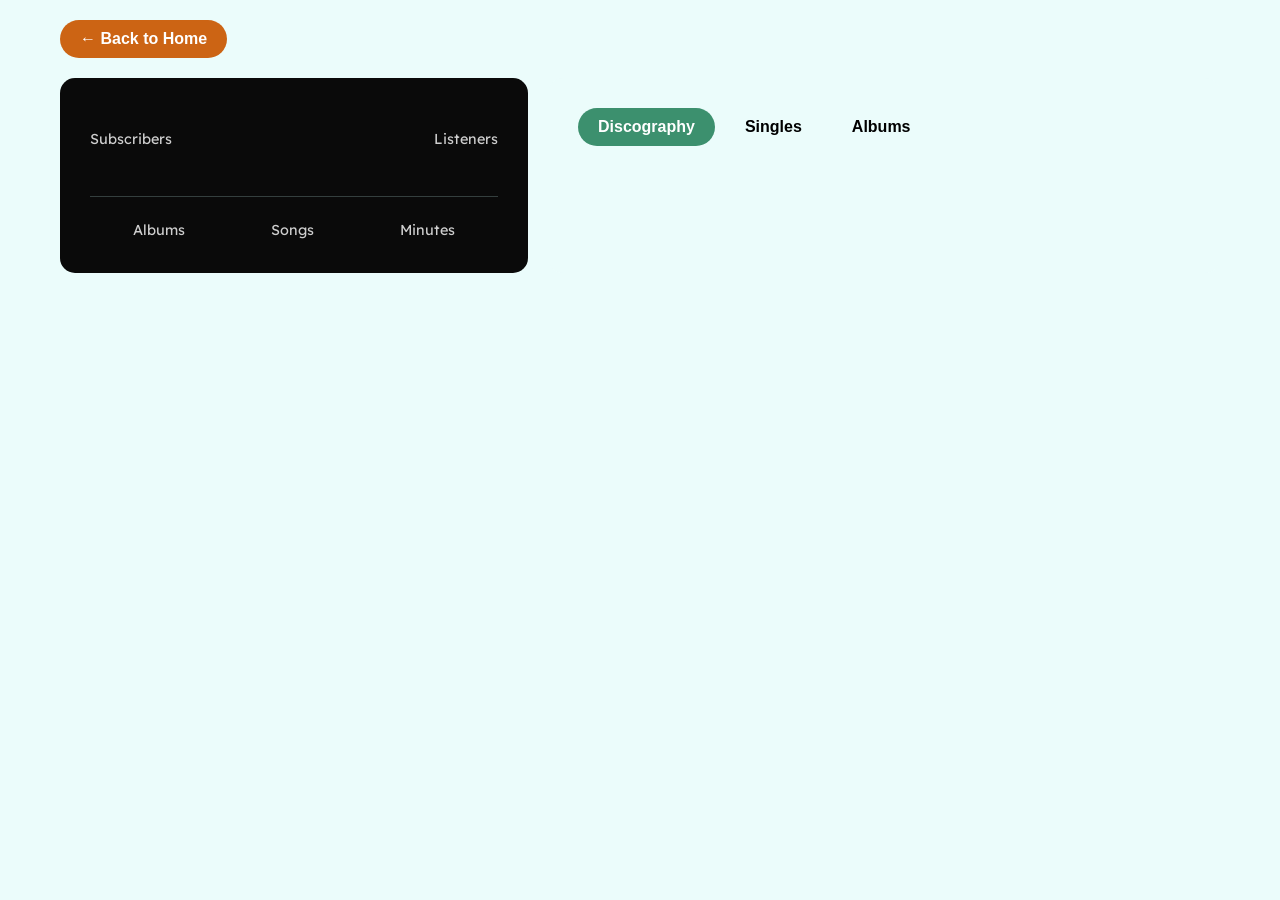
==== artist.html @ 4ce87a0a "Initial Commit All the necessary files are added to the repository, including: - index.html: Home Pa" ====
<!DOCTYPE html>
<html lang="en">
<head>
    <meta charset="UTF-8">
    <meta name="viewport" content="width=device-width, initial-scale=1.0">
    <title>Artist - MusicDB</title>
    <link href="https://fonts.googleapis.com/css2?family=Lexend:wght@400;600;700;900&display=swap" rel="stylesheet">
    <link rel="stylesheet" href="styles.css">
</head>
<body>
    <div class="container">
        <button id="back-button" class="back-button">← Back to Home</button>
        <div class="artist-layout">
            <div class="artist-info">
                <h1 id="artist-name"></h1>
                <div class="stats">
                    <div class="stat-item">
                        <span class="stat-label">Subscribers</span>
                        <span id="subscribers" class="stat-value"></span>
                    </div>
                    <div class="stat-item">
                        <span class="stat-label">Listeners</span>
                        <span id="listeners" class="stat-value"></span>
                    </div>
                </div>
                <div class="summary-stats">
                    <div class="summary-stat">
                        <span id="album-count" class="summary-value"></span>
                        <span class="summary-label">Albums</span>
                    </div>
                    <div class="summary-stat">
                        <span id="track-count" class="summary-value"></span>
                        <span class="summary-label">Songs</span>
                    </div>
                    <div class="summary-stat">
                        <span id="total-minutes" class="summary-value"></span>
                        <span class="summary-label">Minutes</span>
                    </div>
                </div>
            </div>
            <div class="artist-content">
                <div class="tabs">
                    <button class="tab-button active" data-tab="discography">Discography</button>
                    <button class="tab-button" data-tab="singles">Singles</button>
                    <button class="tab-button" data-tab="albums">Albums</button>
                </div>
                <div id="content-area" class="content-area"></div>
            </div>
        </div>
    </div>
    <script src="app.js"></script>
</body>
</html>
---- styles.css ----
/* Global Styles */
* {
    margin: 0;
    padding: 0;
    box-sizing: border-box;
}

body {
    font-family: 'Lexend', sans-serif;
    background-color: #ebfcfb; /* Azure Mist */
    color: #0a0a0a; /* Onyx */
    line-height: 1.6;
}

.container {
    max-width: 1200px;
    margin: 0 auto;
    padding: 20px;
}

/* Home Page */
#title {
    text-align: center;
    font-size: 4rem;
    font-weight: 900;
    color: #0a0a0a; /* Onyx */
    margin-bottom: 40px;
}

.search-container {
    position: relative;
    max-width: 600px;
    margin: 0 auto;
}

#search-input {
    width: 100%;
    padding: 15px 20px;
    font-size: 1.2rem;
    border: 2px solid #343f3e; /* Iron Grey */
    border-radius: 50px;
    outline: none;
    background-color: #ffffff;
    transition: border-color 0.3s ease;
}

#search-input:focus {
    border-color: #3c906e; /* Sea Green */
}

.search-results {
    position: absolute;
    top: 100%;
    left: 0;
    right: 0;
    background-color: #ffffff;
    border: 1px solid #343f3e;
    border-radius: 10px;
    max-height: 300px;
    overflow-y: auto;
    box-shadow: 0 4px 8px rgba(0, 0, 0, 0.1);
    z-index: 1000;
}

.search-result {
    padding: 10px 20px;
    cursor: pointer;
    border-bottom: 1px solid #ebfcfb;
    transition: background-color 0.2s ease;
}

.search-result:hover {
    background-color: #ebfcfb;
}

.search-result:last-child {
    border-bottom: none;
}

/* Artist Page */
.back-button {
    background-color: #cc6414; /* Burnt Caramel */
    color: #ffffff;
    border: none;
    padding: 10px 20px;
    border-radius: 25px;
    font-size: 1rem;
    font-weight: 600;
    cursor: pointer;
    margin-bottom: 20px;
    transition: background-color 0.3s ease;
}

.back-button:hover {
    background-color: #a54a0f;
}

.artist-layout {
    display: flex;
    gap: 20px;
}

.artist-info {
    flex: 2;
    background-color: #0a0a0a; /* Onyx */
    color: #ffffff;
    padding: 30px;
    border-radius: 15px;
    display: flex;
    flex-direction: column;
    justify-content: space-between;
}

#artist-name {
    font-size: 2.5rem;
    font-weight: 900;
    margin-bottom: 20px;
}

.stats {
    display: flex;
    justify-content: space-between;
    margin-bottom: 40px;
}

.stat-item {
    text-align: center;
}

.stat-label {
    display: block;
    font-size: 0.9rem;
    opacity: 0.8;
    margin-bottom: 5px;
}

.stat-value {
    font-size: 1.2rem;
    font-weight: 700;
}

.summary-stats {
    display: flex;
    justify-content: space-around;
    padding-top: 20px;
    border-top: 1px solid #343f3e;
}

.summary-stat {
    text-align: center;
}

.summary-value {
    display: block;
    font-size: 2rem;
    font-weight: 900;
    color: #3c906e; /* Sea Green */
}

.summary-label {
    font-size: 0.9rem;
    opacity: 0.8;
}

.artist-content {
    flex: 3;
    background-color: #ebfcfb; /* Azure Mist */
    padding: 30px;
    border-radius: 15px;
}

.tabs {
    display: flex;
    margin-bottom: 20px;
}

.tab-button {
    background: none;
    border: none;
    padding: 10px 20px;
    font-size: 1rem;
    font-weight: 600;
    cursor: pointer;
    border-radius: 25px;
    transition: background-color 0.3s ease;
    margin-right: 10px;
}

.tab-button.active {
    background-color: #3c906e; /* Sea Green */
    color: #ffffff;
}

.tab-button:hover {
    background-color: #2d6b53;
    color: #ffffff;
}

.content-area {
    max-height: 600px;
    overflow-y: auto;
}

.album-item, .single-item {
    background-color: #ffffff;
    border-radius: 10px;
    padding: 20px;
    margin-bottom: 20px;
    box-shadow: 0 2px 4px rgba(0, 0, 0, 0.1);
}

.album-title {
    font-size: 1.5rem;
    font-weight: 700;
    margin-bottom: 10px;
    color: #0a0a0a;
}

.album-stats {
    display: flex;
    gap: 20px;
    margin-bottom: 15px;
    font-size: 0.9rem;
    color: #343f3e;
}

.track-list {
    list-style: none;
}

.track-item {
    display: flex;
    justify-content: space-between;
    padding: 5px 0;
    border-bottom: 1px solid #ebfcfb;
}

.track-item:last-child {
    border-bottom: none;
}

.track-title {
    flex: 1;
}

.track-plays, .track-length {
    font-size: 0.8rem;
    color: #343f3e;
}

/* Responsive */
@media (max-width: 768px) {
    .artist-layout {
        flex-direction: column;
    }

    #title {
        font-size: 3rem;
    }

    .artist-info {
        padding: 20px;
    }

    #artist-name {
        font-size: 2rem;
    }

    .summary-stats {
        flex-direction: column;
        gap: 10px;
    }
}
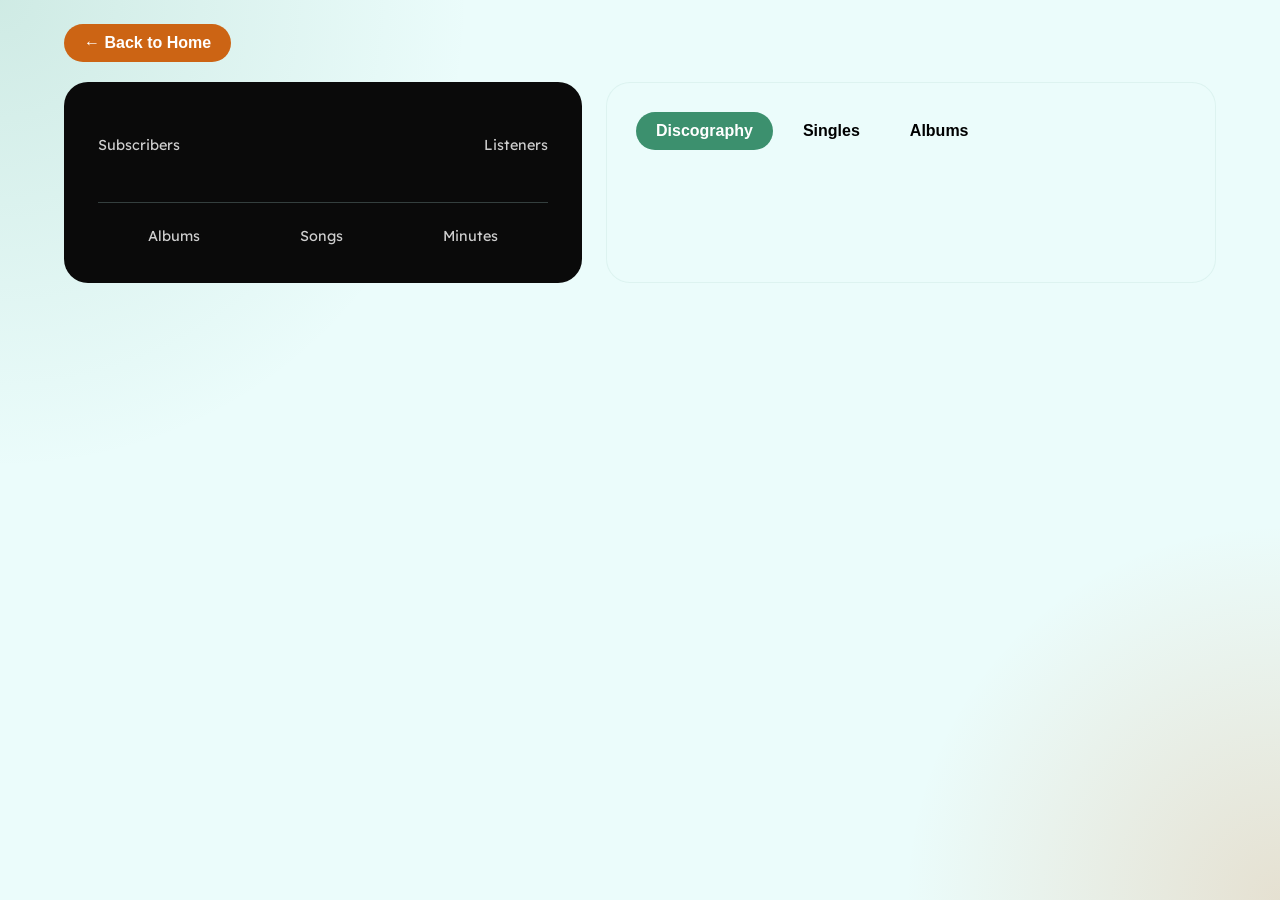
==== commit 8312530d: "All files modified to fix major errors, and UI flaws" ====
--- a/artist.html
+++ b/artist.html
@@ -12,7 +12,10 @@
         <button id="back-button" class="back-button">← Back to Home</button>
         <div class="artist-layout">
             <div class="artist-info">
-                <h1 id="artist-name"></h1>
+                <div>
+                    <h1 id="artist-name"></h1>
+                    <p id="artist-about" class="artist-about"></p>
+                </div>
                 <div class="stats">
                     <div class="stat-item">
                         <span class="stat-label">Subscribers</span>
--- a/styles.css
+++ b/styles.css
@@ -7,41 +7,218 @@
 
 body {
     font-family: 'Lexend', sans-serif;
-    background-color: #ebfcfb; /* Azure Mist */
+    background: radial-gradient(circle at top left, rgba(60,144,110,0.16), transparent 30%),
+                radial-gradient(circle at bottom right, rgba(204,100,20,0.18), transparent 24%),
+                #ebfcfb;
     color: #0a0a0a; /* Onyx */
     line-height: 1.6;
+    min-height: 100vh;
 }
 
 .container {
     max-width: 1200px;
     margin: 0 auto;
-    padding: 20px;
+    padding: 24px;
 }
 
 /* Home Page */
 #title {
-    text-align: center;
-    font-size: 4rem;
+    text-align: left;
+    font-size: clamp(3rem, 6vw, 4.5rem);
     font-weight: 900;
     color: #0a0a0a; /* Onyx */
-    margin-bottom: 40px;
+    margin-bottom: 12px;
+}
+
+.hero {
+    display: flex;
+    flex-direction: column;
+    gap: 22px;
+    padding: 32px 0 40px;
+}
+
+.hero-copy {
+    max-width: 780px;
+}
+
+.hero-tagline {
+    font-size: 1.05rem;
+    color: #343f3e;
+    margin-top: 12px;
+    max-width: 700px;
+    line-height: 1.7;
 }
 
 .search-container {
     position: relative;
-    max-width: 600px;
+    max-width: 720px;
     margin: 0 auto;
 }
 
+.search-input-wrap {
+    display: flex;
+    align-items: center;
+    gap: 12px;
+    background-color: #fff;
+    border: 2px solid #343f3e;
+    border-radius: 999px;
+    padding: 10px 18px;
+    transition: border-color 0.25s ease, transform 0.25s ease;
+}
+
+.search-input-wrap:focus-within {
+    border-color: #3c906e;
+    transform: translateY(-1px);
+}
+
+.search-icon {
+    font-size: 1.15rem;
+    color: #3c906e;
+}
+
 #search-input {
+    flex: 1;
+    border: none;
+    outline: none;
+    font-size: 1.1rem;
+    background: transparent;
+    color: #0a0a0a;
+}
+
+.search-button {
+    margin-top: 16px;
     width: 100%;
-    padding: 15px 20px;
-    font-size: 1.2rem;
-    border: 2px solid #343f3e; /* Iron Grey */
-    border-radius: 50px;
-    outline: none;
+    background-color: #0a0a0a;
+    color: #ebfcfb;
+    border: none;
+    border-radius: 999px;
+    padding: 14px 24px;
+    font-size: 1rem;
+    font-weight: 700;
+    cursor: pointer;
+    transition: transform 0.2s ease, background-color 0.2s ease;
+}
+
+.search-button:hover {
+    background-color: #343f3e;
+    transform: translateY(-1px);
+}
+
+.search-results {
+    position: absolute;
+    top: calc(100% + 20px);
+    left: 0;
+    right: 0;
     background-color: #ffffff;
-    transition: border-color 0.3s ease;
+    border: 1px solid #343f3e;
+    border-radius: 18px;
+    max-height: 340px;
+    overflow-y: auto;
+    box-shadow: 0 24px 60px rgba(10, 10, 10, 0.14);
+    z-index: 1000;
+}
+
+.search-result {
+    width: 100%;
+    background: transparent;
+    border: none;
+    text-align: left;
+    padding: 18px 22px;
+    cursor: pointer;
+    display: flex;
+    justify-content: space-between;
+    align-items: center;
+    gap: 12px;
+    transition: background-color 0.2s ease;
+}
+
+.search-result:hover {
+    background-color: #ebfcfb;
+}
+
+.search-message {
+    padding: 16px 22px;
+    color: #343f3e;
+    font-size: 0.95rem;
+}
+
+.artist-about {
+    color: #d7d7d7;
+    margin-top: 16px;
+    line-height: 1.8;
+    opacity: 0.95;
+}
+
+.album-header {
+    display: flex;
+    justify-content: space-between;
+    align-items: center;
+    gap: 16px;
+    margin-bottom: 14px;
+}
+
+.album-type {
+    display: inline-block;
+    padding: 4px 12px;
+    background: rgba(60,144,110,0.14);
+    color: #3c906e;
+    border-radius: 999px;
+    font-size: 0.85rem;
+    font-weight: 700;
+}
+
+.album-badge {
+    background: #0a0a0a;
+    color: #ebfcfb;
+    padding: 10px 16px;
+    border-radius: 18px;
+    font-weight: 700;
+    font-size: 0.95rem;
+}
+
+.album-item {
+    background-color: #ffffff;
+    border-radius: 20px;
+    padding: 24px;
+    margin-bottom: 22px;
+    box-shadow: 0 18px 40px rgba(10, 10, 10, 0.08);
+}
+
+.album-stats {
+    display: flex;
+    flex-wrap: wrap;
+    gap: 16px;
+    margin-bottom: 18px;
+    font-size: 0.95rem;
+    color: #343f3e;
+}
+
+.track-item {
+    display: flex;
+    justify-content: space-between;
+    align-items: center;
+    gap: 20px;
+    padding: 12px 0;
+    border-bottom: 1px solid #f2faf9;
+}
+
+.track-item:last-child {
+    border-bottom: none;
+}
+
+.track-meta {
+    color: #343f3e;
+    font-size: 0.85rem;
+}
+
+.empty-state {
+    padding: 32px;
+    background: rgba(60,144,110,0.08);
+    border: 1px dashed #3c906e;
+    border-radius: 18px;
+    color: #3c906e;
+    text-align: center;
+    font-weight: 700;
 }
 
 #search-input:focus {
@@ -97,24 +274,26 @@
 
 .artist-layout {
     display: flex;
-    gap: 20px;
+    gap: 24px;
+    align-items: stretch;
 }
 
 .artist-info {
-    flex: 2;
+    flex: 1.8;
+    min-width: 320px;
     background-color: #0a0a0a; /* Onyx */
     color: #ffffff;
-    padding: 30px;
-    border-radius: 15px;
+    padding: 34px;
+    border-radius: 24px;
     display: flex;
     flex-direction: column;
     justify-content: space-between;
 }
 
 #artist-name {
-    font-size: 2.5rem;
+    font-size: clamp(2.4rem, 4vw, 3rem);
     font-weight: 900;
-    margin-bottom: 20px;
+    margin-bottom: 18px;
 }
 
 .stats {
@@ -163,10 +342,12 @@
 }
 
 .artist-content {
-    flex: 3;
+    flex: 2.2;
+    min-width: 320px;
     background-color: #ebfcfb; /* Azure Mist */
     padding: 30px;
-    border-radius: 15px;
+    border-radius: 24px;
+    box-shadow: inset 0 0 0 1px rgba(60,144,110,0.08);
 }
 
 .tabs {
@@ -197,16 +378,17 @@
 }
 
 .content-area {
-    max-height: 600px;
+    max-height: 660px;
     overflow-y: auto;
-}
-
-.album-item, .single-item {
+    padding-right: 8px;
+}
+
+.album-item {
     background-color: #ffffff;
-    border-radius: 10px;
-    padding: 20px;
-    margin-bottom: 20px;
-    box-shadow: 0 2px 4px rgba(0, 0, 0, 0.1);
+    border-radius: 20px;
+    padding: 24px;
+    margin-bottom: 22px;
+    box-shadow: 0 18px 40px rgba(10, 10, 10, 0.08);
 }
 
 .album-title {
@@ -218,21 +400,26 @@
 
 .album-stats {
     display: flex;
-    gap: 20px;
-    margin-bottom: 15px;
-    font-size: 0.9rem;
+    flex-wrap: wrap;
+    gap: 18px;
+    margin-bottom: 18px;
+    font-size: 0.95rem;
     color: #343f3e;
 }
 
 .track-list {
     list-style: none;
+    padding: 0;
+    margin: 0;
 }
 
 .track-item {
     display: flex;
     justify-content: space-between;
-    padding: 5px 0;
-    border-bottom: 1px solid #ebfcfb;
+    align-items: center;
+    gap: 20px;
+    padding: 10px 0;
+    border-bottom: 1px solid #f2faf9;
 }
 
 .track-item:last-child {
@@ -241,11 +428,12 @@
 
 .track-title {
     flex: 1;
-}
-
-.track-plays, .track-length {
-    font-size: 0.8rem;
-    color: #343f3e;
+    min-width: 0;
+}
+
+.track-meta {
+    color: #343f3e;
+    font-size: 0.9rem;
 }
 
 /* Responsive */
@@ -254,12 +442,20 @@
         flex-direction: column;
     }
 
+    .hero {
+        padding-bottom: 24px;
+    }
+
     #title {
         font-size: 3rem;
     }
 
+    .search-button {
+        margin-top: 14px;
+    }
+
     .artist-info {
-        padding: 20px;
+        padding: 24px;
     }
 
     #artist-name {
@@ -268,6 +464,6 @@
 
     .summary-stats {
         flex-direction: column;
-        gap: 10px;
-    }
-}+        gap: 14px;
+    }
+}
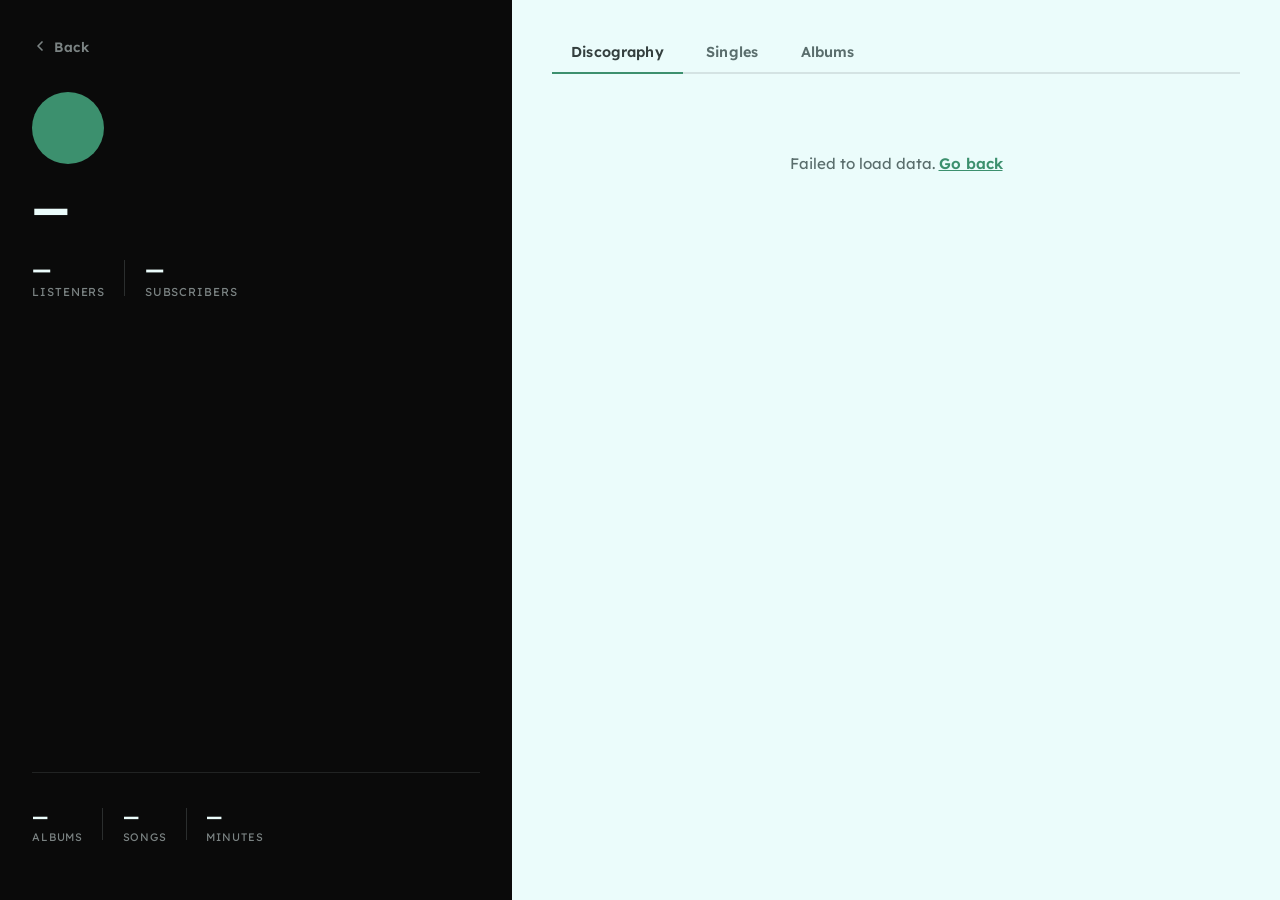
==== commit 1df8375d: "app.js is removed and all HTML files have embedded js inside them - All search errors are fixed - Mu" ====
--- a/artist.html
+++ b/artist.html
@@ -1,56 +1,219 @@
-<!DOCTYPE html>
-<html lang="en">
-<head>
-    <meta charset="UTF-8">
-    <meta name="viewport" content="width=device-width, initial-scale=1.0">
-    <title>Artist - MusicDB</title>
-    <link href="https://fonts.googleapis.com/css2?family=Lexend:wght@400;600;700;900&display=swap" rel="stylesheet">
-    <link rel="stylesheet" href="styles.css">
-</head>
-<body>
-    <div class="container">
-        <button id="back-button" class="back-button">← Back to Home</button>
-        <div class="artist-layout">
-            <div class="artist-info">
-                <div>
-                    <h1 id="artist-name"></h1>
-                    <p id="artist-about" class="artist-about"></p>
-                </div>
-                <div class="stats">
-                    <div class="stat-item">
-                        <span class="stat-label">Subscribers</span>
-                        <span id="subscribers" class="stat-value"></span>
-                    </div>
-                    <div class="stat-item">
-                        <span class="stat-label">Listeners</span>
-                        <span id="listeners" class="stat-value"></span>
-                    </div>
-                </div>
-                <div class="summary-stats">
-                    <div class="summary-stat">
-                        <span id="album-count" class="summary-value"></span>
-                        <span class="summary-label">Albums</span>
-                    </div>
-                    <div class="summary-stat">
-                        <span id="track-count" class="summary-value"></span>
-                        <span class="summary-label">Songs</span>
-                    </div>
-                    <div class="summary-stat">
-                        <span id="total-minutes" class="summary-value"></span>
-                        <span class="summary-label">Minutes</span>
-                    </div>
-                </div>
-            </div>
-            <div class="artist-content">
-                <div class="tabs">
-                    <button class="tab-button active" data-tab="discography">Discography</button>
-                    <button class="tab-button" data-tab="singles">Singles</button>
-                    <button class="tab-button" data-tab="albums">Albums</button>
-                </div>
-                <div id="content-area" class="content-area"></div>
-            </div>
-        </div>
-    </div>
-    <script src="app.js"></script>
-</body>
-</html>+<!DOCTYPE html>
+<html lang="en">
+<head>
+  <meta charset="UTF-8" />
+  <meta name="viewport" content="width=device-width, initial-scale=1.0" />
+  <title>Artist — MusicDB</title>
+  <link rel="preconnect" href="https://fonts.googleapis.com" />
+  <link rel="preconnect" href="https://fonts.gstatic.com" crossorigin />
+  <link href="https://fonts.googleapis.com/css2?family=Lexend:wght@300;400;500;600;700;800;900&display=swap" rel="stylesheet" />
+  <link rel="stylesheet" href="styles.css" />
+</head>
+<body class="artist-page">
+
+  <div class="artist-layout" id="artistLayout">
+    <!-- Sidebar (2/5) -->
+    <aside class="artist-sidebar" id="artistSidebar">
+      <a href="index.html" class="back-btn" aria-label="Back to search">
+        <svg viewBox="0 0 24 24" fill="none" stroke="currentColor" stroke-width="2.5" stroke-linecap="round" stroke-linejoin="round">
+          <polyline points="15 18 9 12 15 6"/>
+        </svg>
+        <span>Back</span>
+      </a>
+
+      <div class="sidebar-content">
+        <div class="sidebar-avatar" id="sidebarAvatar"></div>
+        <h1 class="sidebar-name" id="sidebarName">—</h1>
+
+        <div class="sidebar-audience">
+          <div class="audience-item">
+            <span class="audience-value" id="statListeners">—</span>
+            <span class="audience-label">listeners</span>
+          </div>
+          <div class="audience-divider"></div>
+          <div class="audience-item">
+            <span class="audience-value" id="statSubscribers">—</span>
+            <span class="audience-label">subscribers</span>
+          </div>
+        </div>
+
+        <div class="sidebar-stats">
+          <div class="stat-block">
+            <span class="stat-value" id="statAlbums">—</span>
+            <span class="stat-label">Albums</span>
+          </div>
+          <div class="stat-sep"></div>
+          <div class="stat-block">
+            <span class="stat-value" id="statTracks">—</span>
+            <span class="stat-label">Songs</span>
+          </div>
+          <div class="stat-sep"></div>
+          <div class="stat-block">
+            <span class="stat-value" id="statMinutes">—</span>
+            <span class="stat-label">Minutes</span>
+          </div>
+        </div>
+      </div>
+    </aside>
+
+    <!-- Main (3/5) -->
+    <main class="artist-main" id="artistMain">
+      <div class="tabs-bar">
+        <button class="tab-btn active" data-tab="discography">Discography</button>
+        <button class="tab-btn" data-tab="singles">Singles</button>
+        <button class="tab-btn" data-tab="albums">Albums</button>
+      </div>
+      <div class="tab-content" id="tabContent">
+        <div class="loading-spinner"></div>
+      </div>
+    </main>
+  </div>
+
+  <script>
+    const params = new URLSearchParams(location.search);
+    const artistId = parseInt(params.get('id'));
+
+    let currentArtist = null;
+
+    fetch('./final_database.json')
+      .then(r => r.json())
+      .then(data => {
+        currentArtist = data.find(a => a.id === artistId);
+        if (!currentArtist) {
+          document.getElementById('tabContent').innerHTML =
+            '<div class="empty-state">Artist not found. <a href="index.html">Go back</a></div>';
+          return;
+        }
+        renderArtist(currentArtist);
+      })
+      .catch(() => {
+        document.getElementById('tabContent').innerHTML =
+          '<div class="empty-state">Failed to load data. <a href="index.html">Go back</a></div>';
+      });
+
+    function fmt(n) {
+      if (!n && n !== 0) return '—';
+      if (n >= 1_000_000) return (n / 1_000_000).toFixed(1).replace(/\.0$/, '') + 'M';
+      if (n >= 1_000) return (n / 1_000).toFixed(1).replace(/\.0$/, '') + 'K';
+      return n.toLocaleString();
+    }
+
+    function fmtTime(seconds) {
+      if (!seconds) return '0:00';
+      const m = Math.floor(seconds / 60);
+      const s = seconds % 60;
+      return `${m}:${String(s).padStart(2, '0')}`;
+    }
+
+    function renderArtist(a) {
+      document.title = `${a.name} — MusicDB`;
+
+      // Sidebar
+      document.getElementById('sidebarAvatar').textContent = a.name.charAt(0).toUpperCase();
+      document.getElementById('sidebarName').textContent = a.name;
+      document.getElementById('statListeners').textContent = fmt(a.listeners);
+      document.getElementById('statSubscribers').textContent = fmt(a.subscribers);
+
+      const trueAlbums = (a.albums || []).filter(al => al.type === 1);
+      const singles = (a.albums || []).filter(al => al.type === 0);
+      document.getElementById('statAlbums').textContent = trueAlbums.length;
+      document.getElementById('statTracks').textContent = a.track_count ?? '—';
+      document.getElementById('statMinutes').textContent =
+        a.total_length_minutes != null ? Math.round(a.total_length_minutes).toLocaleString() : '—';
+
+      // Tab logic
+      renderTab('discography');
+
+      document.querySelectorAll('.tab-btn').forEach(btn => {
+        btn.addEventListener('click', () => {
+          document.querySelectorAll('.tab-btn').forEach(b => b.classList.remove('active'));
+          btn.classList.add('active');
+          renderTab(btn.dataset.tab);
+        });
+      });
+    }
+
+    function renderTab(tab) {
+      const a = currentArtist;
+      let items = a.albums || [];
+
+      if (tab === 'singles') items = items.filter(al => al.type === 0);
+      else if (tab === 'albums') items = items.filter(al => al.type === 1);
+
+      // Sort latest first
+      items = [...items].sort((x, y) => (y.year ?? 0) - (x.year ?? 0));
+
+      if (!items.length) {
+        document.getElementById('tabContent').innerHTML =
+          `<div class="empty-state">No ${tab} found.</div>`;
+        return;
+      }
+
+      document.getElementById('tabContent').innerHTML = items.map(al => renderRelease(al)).join('');
+
+      // Expand/collapse tracks
+      document.querySelectorAll('.release-header').forEach(header => {
+        header.addEventListener('click', () => {
+          const card = header.closest('.release-card');
+          card.classList.toggle('expanded');
+        });
+      });
+    }
+
+    function renderRelease(al) {
+      const isAlbum = al.type === 1;
+      const typeLabel = isAlbum ? 'Album' : 'Single';
+      const totalPlays = (al.tracks || []).reduce((s, t) => s + (t.plays || 0), 0);
+
+      const tracksHtml = (al.tracks || []).map((t, i) => `
+        <div class="track-row">
+          <span class="track-num">${i + 1}</span>
+          <span class="track-title">${escHtml(t.title)}</span>
+          <span class="track-length">${fmtTime(t.length)}</span>
+          <span class="track-plays">${fmt(t.plays)}</span>
+        </div>
+      `).join('');
+
+      return `
+        <div class="release-card">
+          <div class="release-header">
+            <div class="release-thumb ${isAlbum ? 'release-thumb--album' : 'release-thumb--single'}">
+              <span>${al.title.charAt(0).toUpperCase()}</span>
+            </div>
+            <div class="release-meta">
+              <div class="release-top-row">
+                <span class="release-title">${escHtml(al.title)}</span>
+                <span class="release-badge ${isAlbum ? 'badge-album' : 'badge-single'}">${typeLabel}</span>
+              </div>
+              <div class="release-sub">
+                <span>${al.year ?? '—'}</span>
+                <span class="dot-sep">·</span>
+                <span>${al.songs ?? (al.tracks?.length ?? 0)} song${(al.songs ?? al.tracks?.length ?? 0) !== 1 ? 's' : ''}</span>
+                <span class="dot-sep">·</span>
+                <span>${fmtTime(al.length)}</span>
+                <span class="dot-sep">·</span>
+                <span>${fmt(totalPlays)} plays</span>
+              </div>
+            </div>
+            <svg class="expand-icon" viewBox="0 0 24 24" fill="none" stroke="currentColor" stroke-width="2.2" stroke-linecap="round" stroke-linejoin="round"><polyline points="6 9 12 15 18 9"/></svg>
+          </div>
+          <div class="release-tracks">
+            <div class="tracks-header">
+              <span></span>
+              <span>Title</span>
+              <span>Length</span>
+              <span>Plays</span>
+            </div>
+            ${tracksHtml}
+          </div>
+        </div>
+      `;
+    }
+
+    function escHtml(str) {
+      if (!str) return '';
+      return str.replace(/&/g,'&amp;').replace(/</g,'&lt;').replace(/>/g,'&gt;').replace(/"/g,'&quot;');
+    }
+  </script>
+</body>
+</html>
--- a/styles.css
+++ b/styles.css
@@ -1,469 +1,628 @@
-/* Global Styles */
-* {
-    margin: 0;
-    padding: 0;
-    box-sizing: border-box;
-}
-
-body {
-    font-family: 'Lexend', sans-serif;
-    background: radial-gradient(circle at top left, rgba(60,144,110,0.16), transparent 30%),
-                radial-gradient(circle at bottom right, rgba(204,100,20,0.18), transparent 24%),
-                #ebfcfb;
-    color: #0a0a0a; /* Onyx */
-    line-height: 1.6;
-    min-height: 100vh;
-}
-
-.container {
-    max-width: 1200px;
-    margin: 0 auto;
-    padding: 24px;
-}
-
-/* Home Page */
-#title {
-    text-align: left;
-    font-size: clamp(3rem, 6vw, 4.5rem);
-    font-weight: 900;
-    color: #0a0a0a; /* Onyx */
-    margin-bottom: 12px;
-}
-
-.hero {
-    display: flex;
-    flex-direction: column;
-    gap: 22px;
-    padding: 32px 0 40px;
-}
-
-.hero-copy {
-    max-width: 780px;
-}
-
-.hero-tagline {
-    font-size: 1.05rem;
-    color: #343f3e;
-    margin-top: 12px;
-    max-width: 700px;
-    line-height: 1.7;
-}
-
-.search-container {
-    position: relative;
-    max-width: 720px;
-    margin: 0 auto;
-}
-
-.search-input-wrap {
-    display: flex;
-    align-items: center;
-    gap: 12px;
-    background-color: #fff;
-    border: 2px solid #343f3e;
-    border-radius: 999px;
-    padding: 10px 18px;
-    transition: border-color 0.25s ease, transform 0.25s ease;
-}
-
-.search-input-wrap:focus-within {
-    border-color: #3c906e;
-    transform: translateY(-1px);
-}
-
-.search-icon {
-    font-size: 1.15rem;
-    color: #3c906e;
-}
-
-#search-input {
-    flex: 1;
-    border: none;
-    outline: none;
-    font-size: 1.1rem;
-    background: transparent;
-    color: #0a0a0a;
-}
-
-.search-button {
-    margin-top: 16px;
-    width: 100%;
-    background-color: #0a0a0a;
-    color: #ebfcfb;
-    border: none;
-    border-radius: 999px;
-    padding: 14px 24px;
-    font-size: 1rem;
-    font-weight: 700;
-    cursor: pointer;
-    transition: transform 0.2s ease, background-color 0.2s ease;
-}
-
-.search-button:hover {
-    background-color: #343f3e;
-    transform: translateY(-1px);
-}
-
-.search-results {
-    position: absolute;
-    top: calc(100% + 20px);
-    left: 0;
-    right: 0;
-    background-color: #ffffff;
-    border: 1px solid #343f3e;
-    border-radius: 18px;
-    max-height: 340px;
-    overflow-y: auto;
-    box-shadow: 0 24px 60px rgba(10, 10, 10, 0.14);
-    z-index: 1000;
-}
-
-.search-result {
-    width: 100%;
-    background: transparent;
-    border: none;
-    text-align: left;
-    padding: 18px 22px;
-    cursor: pointer;
-    display: flex;
-    justify-content: space-between;
-    align-items: center;
-    gap: 12px;
-    transition: background-color 0.2s ease;
-}
-
-.search-result:hover {
-    background-color: #ebfcfb;
-}
-
-.search-message {
-    padding: 16px 22px;
-    color: #343f3e;
-    font-size: 0.95rem;
-}
-
-.artist-about {
-    color: #d7d7d7;
-    margin-top: 16px;
-    line-height: 1.8;
-    opacity: 0.95;
-}
-
-.album-header {
-    display: flex;
-    justify-content: space-between;
-    align-items: center;
-    gap: 16px;
-    margin-bottom: 14px;
-}
-
-.album-type {
-    display: inline-block;
-    padding: 4px 12px;
-    background: rgba(60,144,110,0.14);
-    color: #3c906e;
-    border-radius: 999px;
-    font-size: 0.85rem;
-    font-weight: 700;
-}
-
-.album-badge {
-    background: #0a0a0a;
-    color: #ebfcfb;
-    padding: 10px 16px;
-    border-radius: 18px;
-    font-weight: 700;
-    font-size: 0.95rem;
-}
-
-.album-item {
-    background-color: #ffffff;
-    border-radius: 20px;
-    padding: 24px;
-    margin-bottom: 22px;
-    box-shadow: 0 18px 40px rgba(10, 10, 10, 0.08);
-}
-
-.album-stats {
-    display: flex;
-    flex-wrap: wrap;
-    gap: 16px;
-    margin-bottom: 18px;
-    font-size: 0.95rem;
-    color: #343f3e;
-}
-
-.track-item {
-    display: flex;
-    justify-content: space-between;
-    align-items: center;
-    gap: 20px;
-    padding: 12px 0;
-    border-bottom: 1px solid #f2faf9;
-}
-
-.track-item:last-child {
-    border-bottom: none;
-}
-
-.track-meta {
-    color: #343f3e;
-    font-size: 0.85rem;
-}
-
-.empty-state {
-    padding: 32px;
-    background: rgba(60,144,110,0.08);
-    border: 1px dashed #3c906e;
-    border-radius: 18px;
-    color: #3c906e;
-    text-align: center;
-    font-weight: 700;
-}
-
-#search-input:focus {
-    border-color: #3c906e; /* Sea Green */
-}
-
-.search-results {
-    position: absolute;
-    top: 100%;
-    left: 0;
-    right: 0;
-    background-color: #ffffff;
-    border: 1px solid #343f3e;
-    border-radius: 10px;
-    max-height: 300px;
-    overflow-y: auto;
-    box-shadow: 0 4px 8px rgba(0, 0, 0, 0.1);
-    z-index: 1000;
-}
-
-.search-result {
-    padding: 10px 20px;
-    cursor: pointer;
-    border-bottom: 1px solid #ebfcfb;
-    transition: background-color 0.2s ease;
-}
-
-.search-result:hover {
-    background-color: #ebfcfb;
-}
-
-.search-result:last-child {
-    border-bottom: none;
-}
-
-/* Artist Page */
-.back-button {
-    background-color: #cc6414; /* Burnt Caramel */
-    color: #ffffff;
-    border: none;
-    padding: 10px 20px;
-    border-radius: 25px;
-    font-size: 1rem;
-    font-weight: 600;
-    cursor: pointer;
-    margin-bottom: 20px;
-    transition: background-color 0.3s ease;
-}
-
-.back-button:hover {
-    background-color: #a54a0f;
-}
-
-.artist-layout {
-    display: flex;
-    gap: 24px;
-    align-items: stretch;
-}
-
-.artist-info {
-    flex: 1.8;
-    min-width: 320px;
-    background-color: #0a0a0a; /* Onyx */
-    color: #ffffff;
-    padding: 34px;
-    border-radius: 24px;
-    display: flex;
-    flex-direction: column;
-    justify-content: space-between;
-}
-
-#artist-name {
-    font-size: clamp(2.4rem, 4vw, 3rem);
-    font-weight: 900;
-    margin-bottom: 18px;
-}
-
-.stats {
-    display: flex;
-    justify-content: space-between;
-    margin-bottom: 40px;
-}
-
-.stat-item {
-    text-align: center;
-}
-
-.stat-label {
-    display: block;
-    font-size: 0.9rem;
-    opacity: 0.8;
-    margin-bottom: 5px;
-}
-
-.stat-value {
-    font-size: 1.2rem;
-    font-weight: 700;
-}
-
-.summary-stats {
-    display: flex;
-    justify-content: space-around;
-    padding-top: 20px;
-    border-top: 1px solid #343f3e;
-}
-
-.summary-stat {
-    text-align: center;
-}
-
-.summary-value {
-    display: block;
-    font-size: 2rem;
-    font-weight: 900;
-    color: #3c906e; /* Sea Green */
-}
-
-.summary-label {
-    font-size: 0.9rem;
-    opacity: 0.8;
-}
-
-.artist-content {
-    flex: 2.2;
-    min-width: 320px;
-    background-color: #ebfcfb; /* Azure Mist */
-    padding: 30px;
-    border-radius: 24px;
-    box-shadow: inset 0 0 0 1px rgba(60,144,110,0.08);
-}
-
-.tabs {
-    display: flex;
-    margin-bottom: 20px;
-}
-
-.tab-button {
-    background: none;
-    border: none;
-    padding: 10px 20px;
-    font-size: 1rem;
-    font-weight: 600;
-    cursor: pointer;
-    border-radius: 25px;
-    transition: background-color 0.3s ease;
-    margin-right: 10px;
-}
-
-.tab-button.active {
-    background-color: #3c906e; /* Sea Green */
-    color: #ffffff;
-}
-
-.tab-button:hover {
-    background-color: #2d6b53;
-    color: #ffffff;
-}
-
-.content-area {
-    max-height: 660px;
-    overflow-y: auto;
-    padding-right: 8px;
-}
-
-.album-item {
-    background-color: #ffffff;
-    border-radius: 20px;
-    padding: 24px;
-    margin-bottom: 22px;
-    box-shadow: 0 18px 40px rgba(10, 10, 10, 0.08);
-}
-
-.album-title {
-    font-size: 1.5rem;
-    font-weight: 700;
-    margin-bottom: 10px;
-    color: #0a0a0a;
-}
-
-.album-stats {
-    display: flex;
-    flex-wrap: wrap;
-    gap: 18px;
-    margin-bottom: 18px;
-    font-size: 0.95rem;
-    color: #343f3e;
-}
-
-.track-list {
-    list-style: none;
-    padding: 0;
-    margin: 0;
-}
-
-.track-item {
-    display: flex;
-    justify-content: space-between;
-    align-items: center;
-    gap: 20px;
-    padding: 10px 0;
-    border-bottom: 1px solid #f2faf9;
-}
-
-.track-item:last-child {
-    border-bottom: none;
-}
-
-.track-title {
-    flex: 1;
-    min-width: 0;
-}
-
-.track-meta {
-    color: #343f3e;
-    font-size: 0.9rem;
-}
-
-/* Responsive */
-@media (max-width: 768px) {
-    .artist-layout {
-        flex-direction: column;
-    }
-
-    .hero {
-        padding-bottom: 24px;
-    }
-
-    #title {
-        font-size: 3rem;
-    }
-
-    .search-button {
-        margin-top: 14px;
-    }
-
-    .artist-info {
-        padding: 24px;
-    }
-
-    #artist-name {
-        font-size: 2rem;
-    }
-
-    .summary-stats {
-        flex-direction: column;
-        gap: 14px;
-    }
-}
+/* ============================================================
+   MusicDB — Global Styles
+   Palette: Sea Green #3c906e | Burnt Caramel #cc6414
+            Onyx #0a0a0a | Azure Mist #ebfcfb | Iron Grey #343f3e
+   Font: Lexend
+   ============================================================ */
+
+*, *::before, *::after {
+  box-sizing: border-box;
+  margin: 0;
+  padding: 0;
+}
+
+:root {
+  --sea-green:    #3c906e;
+  --burnt:        #cc6414;
+  --onyx:         #0a0a0a;
+  --azure:        #ebfcfb;
+  --iron:         #343f3e;
+
+  --text-on-onyx: rgba(235,252,251,0.95);
+  --text-muted-onyx: rgba(235,252,251,0.5);
+  --text-on-azure: #0a0a0a;
+  --text-muted-azure: #5a6e6d;
+
+  --radius-sm: 10px;
+  --radius-md: 16px;
+  --radius-lg: 24px;
+
+  --transition: 0.2s ease;
+}
+
+html, body {
+  height: 100%;
+  font-family: 'Lexend', sans-serif;
+  -webkit-font-smoothing: antialiased;
+  -moz-osx-font-smoothing: grayscale;
+}
+
+a { text-decoration: none; color: inherit; }
+
+/* ============================================================
+   HOME PAGE
+   ============================================================ */
+.home-page {
+  background: var(--onyx);
+  color: var(--text-on-onyx);
+  min-height: 100vh;
+  display: flex;
+  align-items: center;
+  justify-content: center;
+}
+
+.home-container {
+  width: 100%;
+  max-width: 640px;
+  padding: 2rem 1.5rem;
+  margin: 0 auto;
+}
+
+.home-hero {
+  display: flex;
+  flex-direction: column;
+  align-items: center;
+  gap: 0.6rem;
+}
+
+.home-logo {
+  font-size: clamp(3rem, 10vw, 5.5rem);
+  font-weight: 900;
+  letter-spacing: -0.03em;
+  color: var(--azure);
+  line-height: 1;
+}
+
+.home-tagline {
+  font-size: 0.95rem;
+  font-weight: 400;
+  color: var(--text-muted-onyx);
+  letter-spacing: 0.02em;
+  margin-bottom: 0.8rem;
+}
+
+/* Search field */
+.search-wrapper {
+  width: 100%;
+  position: relative;
+  margin-top: 0.5rem;
+}
+
+.search-field {
+  display: flex;
+  align-items: center;
+  background: var(--iron);
+  border: 1.5px solid rgba(235,252,251,0.1);
+  border-radius: 50px;
+  padding: 0 1.2rem;
+  gap: 0.75rem;
+  transition: border-color var(--transition), box-shadow var(--transition);
+}
+
+.search-field:focus-within {
+  border-color: var(--sea-green);
+  box-shadow: 0 0 0 3px rgba(60,144,110,0.2);
+}
+
+.search-icon {
+  width: 18px;
+  height: 18px;
+  flex-shrink: 0;
+  color: var(--text-muted-onyx);
+}
+
+.search-input {
+  flex: 1;
+  background: transparent;
+  border: none;
+  outline: none;
+  font-family: 'Lexend', sans-serif;
+  font-size: 1rem;
+  font-weight: 400;
+  color: var(--text-on-onyx);
+  padding: 1rem 0;
+  min-width: 0;
+}
+
+.search-input::placeholder { color: var(--text-muted-onyx); }
+
+.search-clear {
+  background: none;
+  border: none;
+  cursor: pointer;
+  padding: 4px;
+  display: flex;
+  align-items: center;
+  justify-content: center;
+  color: var(--text-muted-onyx);
+  opacity: 0;
+  pointer-events: none;
+  transition: opacity var(--transition), color var(--transition);
+  flex-shrink: 0;
+}
+.search-clear svg { width: 16px; height: 16px; }
+.search-clear.visible { opacity: 1; pointer-events: auto; }
+.search-clear:hover { color: var(--azure); }
+
+/* Results dropdown */
+.search-results {
+  position: absolute;
+  top: calc(100% + 8px);
+  left: 0; right: 0;
+  background: var(--iron);
+  border: 1.5px solid rgba(235,252,251,0.1);
+  border-radius: var(--radius-md);
+  overflow: hidden;
+  display: none;
+  box-shadow: 0 16px 48px rgba(0,0,0,0.5);
+  z-index: 100;
+}
+.search-results.open { display: block; }
+
+.result-item {
+  display: flex;
+  align-items: center;
+  gap: 0.9rem;
+  padding: 0.85rem 1.1rem;
+  cursor: pointer;
+  transition: background var(--transition);
+  border-bottom: 1px solid rgba(235,252,251,0.06);
+}
+.result-item:last-child { border-bottom: none; }
+.result-item:hover { background: rgba(60,144,110,0.15); }
+
+.result-avatar {
+  width: 38px; height: 38px;
+  border-radius: 50%;
+  background: var(--sea-green);
+  color: #fff;
+  font-size: 0.95rem;
+  font-weight: 700;
+  display: flex;
+  align-items: center;
+  justify-content: center;
+  flex-shrink: 0;
+}
+
+.result-info {
+  flex: 1;
+  min-width: 0;
+  display: flex;
+  flex-direction: column;
+  gap: 0.15rem;
+}
+
+.result-name {
+  font-size: 0.95rem;
+  font-weight: 600;
+  color: var(--azure);
+  white-space: nowrap;
+  overflow: hidden;
+  text-overflow: ellipsis;
+}
+.result-name mark {
+  background: none;
+  color: var(--sea-green);
+  font-weight: 800;
+}
+
+.result-meta {
+  font-size: 0.75rem;
+  font-weight: 400;
+  color: var(--text-muted-onyx);
+}
+
+.result-arrow {
+  width: 16px; height: 16px;
+  color: var(--text-muted-onyx);
+  flex-shrink: 0;
+  transition: color var(--transition);
+}
+.result-item:hover .result-arrow { color: var(--sea-green); }
+
+.search-empty {
+  padding: 1.1rem 1.3rem;
+  font-size: 0.9rem;
+  color: var(--text-muted-onyx);
+  text-align: center;
+}
+
+/* ============================================================
+   ARTIST PAGE
+   ============================================================ */
+.artist-page {
+  background: var(--azure);
+  min-height: 100vh;
+  display: flex;
+}
+
+.artist-layout {
+  display: flex;
+  width: 100%;
+  min-height: 100vh;
+}
+
+/* Sidebar — 2/5 */
+.artist-sidebar {
+  width: 40%;
+  background: var(--onyx);
+  color: var(--text-on-onyx);
+  display: flex;
+  flex-direction: column;
+  padding: 2rem 2rem 2.5rem;
+  position: relative;
+  min-height: 100vh;
+}
+
+/* Back button */
+.back-btn {
+  display: inline-flex;
+  align-items: center;
+  gap: 0.4rem;
+  font-size: 0.85rem;
+  font-weight: 600;
+  color: var(--text-muted-onyx);
+  letter-spacing: 0.03em;
+  transition: color var(--transition);
+  padding: 0.35rem 0;
+  width: fit-content;
+}
+.back-btn svg { width: 16px; height: 16px; }
+.back-btn:hover { color: var(--azure); }
+
+/* Sidebar content centered vertically */
+.sidebar-content {
+  flex: 1;
+  display: flex;
+  flex-direction: column;
+  justify-content: center;
+  padding: 2rem 0 1rem;
+}
+
+.sidebar-avatar {
+  width: 72px; height: 72px;
+  border-radius: 50%;
+  background: var(--sea-green);
+  color: #fff;
+  font-size: 2rem;
+  font-weight: 800;
+  display: flex;
+  align-items: center;
+  justify-content: center;
+  margin-bottom: 1.5rem;
+}
+
+.sidebar-name {
+  font-size: clamp(1.5rem, 3.5vw, 2.4rem);
+  font-weight: 900;
+  color: var(--azure);
+  line-height: 1.1;
+  margin-bottom: 1.6rem;
+  letter-spacing: -0.02em;
+}
+
+.sidebar-audience {
+  display: flex;
+  align-items: center;
+  gap: 1.2rem;
+  margin-bottom: 2.5rem;
+}
+
+.audience-item {
+  display: flex;
+  flex-direction: column;
+  gap: 0.15rem;
+}
+
+.audience-value {
+  font-size: 1.3rem;
+  font-weight: 700;
+  color: var(--azure);
+}
+
+.audience-label {
+  font-size: 0.72rem;
+  font-weight: 400;
+  color: var(--text-muted-onyx);
+  text-transform: uppercase;
+  letter-spacing: 0.08em;
+}
+
+.audience-divider {
+  width: 1px;
+  height: 36px;
+  background: rgba(235,252,251,0.15);
+}
+
+/* Bottom stats */
+.sidebar-stats {
+  display: flex;
+  align-items: center;
+  gap: 1.2rem;
+  padding-top: 2rem;
+  border-top: 1px solid rgba(235,252,251,0.1);
+  margin-top: auto;
+}
+
+.stat-block {
+  display: flex;
+  flex-direction: column;
+  gap: 0.2rem;
+}
+
+.stat-value {
+  font-size: 1.1rem;
+  font-weight: 700;
+  color: var(--azure);
+}
+
+.stat-label {
+  font-size: 0.68rem;
+  font-weight: 400;
+  color: var(--text-muted-onyx);
+  text-transform: uppercase;
+  letter-spacing: 0.08em;
+}
+
+.stat-sep {
+  width: 1px;
+  height: 32px;
+  background: rgba(235,252,251,0.15);
+}
+
+/* Main — 3/5 */
+.artist-main {
+  flex: 1;
+  background: var(--azure);
+  display: flex;
+  flex-direction: column;
+  padding: 2rem 2.5rem;
+  overflow-y: auto;
+}
+
+/* Tabs */
+.tabs-bar {
+  display: flex;
+  gap: 0.25rem;
+  margin-bottom: 2rem;
+  border-bottom: 2px solid rgba(10,10,10,0.1);
+  padding-bottom: 0;
+}
+
+.tab-btn {
+  background: none;
+  border: none;
+  cursor: pointer;
+  font-family: 'Lexend', sans-serif;
+  font-size: 0.9rem;
+  font-weight: 600;
+  color: var(--text-muted-azure);
+  padding: 0.7rem 1.2rem;
+  border-bottom: 2.5px solid transparent;
+  margin-bottom: -2px;
+  border-radius: var(--radius-sm) var(--radius-sm) 0 0;
+  transition: color var(--transition), border-color var(--transition);
+  letter-spacing: 0.01em;
+}
+.tab-btn:hover { color: var(--iron); }
+.tab-btn.active {
+  color: var(--iron);
+  border-bottom-color: var(--sea-green);
+}
+
+/* Release cards */
+.tab-content {
+  display: flex;
+  flex-direction: column;
+  gap: 0.75rem;
+}
+
+.release-card {
+  background: #fff;
+  border-radius: var(--radius-md);
+  overflow: hidden;
+  box-shadow: 0 2px 8px rgba(10,10,10,0.06);
+  transition: box-shadow var(--transition);
+}
+.release-card:hover { box-shadow: 0 4px 16px rgba(10,10,10,0.1); }
+
+.release-header {
+  display: flex;
+  align-items: center;
+  gap: 1rem;
+  padding: 1rem 1.2rem;
+  cursor: pointer;
+  user-select: none;
+}
+
+.release-thumb {
+  width: 48px; height: 48px;
+  border-radius: var(--radius-sm);
+  display: flex;
+  align-items: center;
+  justify-content: center;
+  font-size: 1.3rem;
+  font-weight: 800;
+  color: #fff;
+  flex-shrink: 0;
+}
+.release-thumb--album { background: var(--sea-green); }
+.release-thumb--single { background: var(--burnt); }
+
+.release-meta {
+  flex: 1;
+  min-width: 0;
+  display: flex;
+  flex-direction: column;
+  gap: 0.25rem;
+}
+
+.release-top-row {
+  display: flex;
+  align-items: center;
+  gap: 0.6rem;
+  flex-wrap: wrap;
+}
+
+.release-title {
+  font-size: 0.98rem;
+  font-weight: 700;
+  color: var(--onyx);
+}
+
+.release-badge {
+  font-size: 0.65rem;
+  font-weight: 700;
+  padding: 0.2rem 0.55rem;
+  border-radius: 50px;
+  letter-spacing: 0.05em;
+  text-transform: uppercase;
+}
+.badge-album { background: rgba(60,144,110,0.15); color: var(--sea-green); }
+.badge-single { background: rgba(204,100,20,0.12); color: var(--burnt); }
+
+.release-sub {
+  font-size: 0.78rem;
+  font-weight: 400;
+  color: var(--text-muted-azure);
+  display: flex;
+  align-items: center;
+  flex-wrap: wrap;
+  gap: 0.1rem;
+}
+
+.dot-sep { opacity: 0.4; margin: 0 0.2rem; }
+
+.expand-icon {
+  width: 20px; height: 20px;
+  color: var(--text-muted-azure);
+  flex-shrink: 0;
+  transition: transform var(--transition);
+}
+.release-card.expanded .expand-icon {
+  transform: rotate(180deg);
+}
+
+/* Track list */
+.release-tracks {
+  display: none;
+  border-top: 1px solid rgba(10,10,10,0.07);
+  padding: 0.5rem 0;
+}
+.release-card.expanded .release-tracks { display: block; }
+
+.tracks-header {
+  display: grid;
+  grid-template-columns: 28px 1fr 70px 80px;
+  gap: 0.5rem;
+  padding: 0.4rem 1.2rem;
+  font-size: 0.68rem;
+  font-weight: 700;
+  color: var(--text-muted-azure);
+  text-transform: uppercase;
+  letter-spacing: 0.07em;
+  border-bottom: 1px solid rgba(10,10,10,0.05);
+}
+
+.track-row {
+  display: grid;
+  grid-template-columns: 28px 1fr 70px 80px;
+  gap: 0.5rem;
+  padding: 0.55rem 1.2rem;
+  font-size: 0.85rem;
+  align-items: center;
+  transition: background var(--transition);
+  border-bottom: 1px solid rgba(10,10,10,0.03);
+}
+.track-row:last-child { border-bottom: none; }
+.track-row:hover { background: rgba(60,144,110,0.05); }
+
+.track-num {
+  font-size: 0.75rem;
+  color: var(--text-muted-azure);
+  font-weight: 500;
+  text-align: center;
+}
+.track-title {
+  font-weight: 500;
+  color: var(--onyx);
+  overflow: hidden;
+  text-overflow: ellipsis;
+  white-space: nowrap;
+}
+.track-length {
+  font-size: 0.8rem;
+  color: var(--text-muted-azure);
+  font-weight: 400;
+  text-align: right;
+}
+.track-plays {
+  font-size: 0.8rem;
+  color: var(--text-muted-azure);
+  font-weight: 400;
+  text-align: right;
+}
+
+/* Loading spinner */
+.loading-spinner {
+  width: 40px; height: 40px;
+  border: 3px solid rgba(10,10,10,0.1);
+  border-top-color: var(--sea-green);
+  border-radius: 50%;
+  animation: spin 0.8s linear infinite;
+  margin: 3rem auto;
+}
+
+@keyframes spin { to { transform: rotate(360deg); } }
+
+/* Empty / error state */
+.empty-state {
+  padding: 3rem;
+  text-align: center;
+  color: var(--text-muted-azure);
+  font-size: 0.95rem;
+}
+.empty-state a {
+  color: var(--sea-green);
+  font-weight: 600;
+  text-decoration: underline;
+}
+
+/* ============================================================
+   RESPONSIVE
+   ============================================================ */
+@media (max-width: 768px) {
+  .artist-layout { flex-direction: column; }
+
+  .artist-sidebar {
+    width: 100%;
+    min-height: unset;
+    padding: 1.5rem;
+  }
+
+  .sidebar-content {
+    padding: 1.5rem 0 0.5rem;
+  }
+
+  .sidebar-name { font-size: 1.8rem; }
+
+  .artist-main {
+    padding: 1.5rem;
+  }
+
+  .tracks-header,
+  .track-row {
+    grid-template-columns: 24px 1fr 60px;
+  }
+  .track-row .track-plays,
+  .tracks-header span:last-child {
+    display: none;
+  }
+}
+
+@media (max-width: 480px) {
+  .home-logo { font-size: 3.5rem; }
+  .search-input { font-size: 0.9rem; }
+  .release-header { padding: 0.85rem 1rem; }
+  .tab-btn { padding: 0.6rem 0.8rem; font-size: 0.82rem; }
+}
